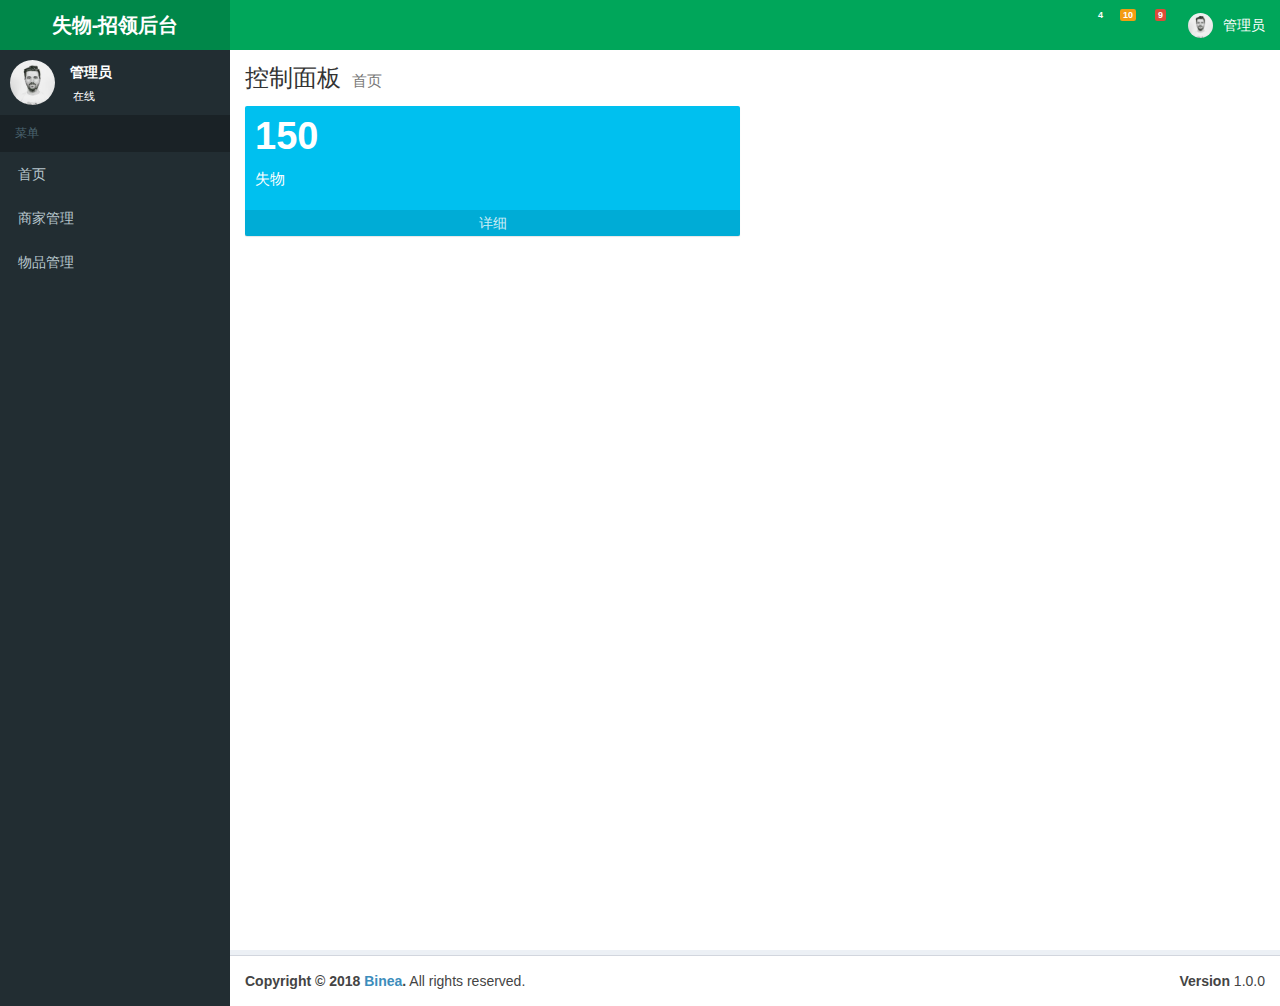
==== lost-manager/lost-manager-web/src/main/webapp/admin/index.html @ 1aa6edda "20181218后台管理工程" ====
<!DOCTYPE html>
<html>

<head>
    <!-- 页面meta -->
    <meta charset="utf-8">
    <meta http-equiv="X-UA-Compatible" content="IE=edge,chrome=1">
    <title>失物招领后台管理系统</title>
    <!-- Tell the browser to be responsive to screen width -->
    <meta content="width=device-width,initial-scale=1,maximum-scale=1,user-scalable=no" name="viewport">
  

    <link rel="stylesheet" href="../plugins/bootstrap/css/bootstrap.min.css">
    <link rel="stylesheet" href="../plugins/adminLTE/css/AdminLTE.css">
    <link rel="stylesheet" href="../plugins/adminLTE/css/skins/_all-skins.min.css">
    <link rel="stylesheet" href="../css/style.css">
    
    <script src="../plugins/jQuery/jquery-2.2.3.min.js"></script>
    <script src="../plugins/jQueryUI/jquery-ui.min.js"></script>
    <script src="../plugins/bootstrap/js/bootstrap.min.js"></script>
  
    <script src="../plugins/adminLTE/js/app.min.js"></script>
    
    <script type="text/javascript">   
		 function SetIFrameHeight(){
		  	  var iframeid=document.getElementById("iframe"); //iframe id
		  	  if (document.getElementById){
		  		iframeid.height =document.documentElement.clientHeight;			   	   
			  }
		 }
    
	</script>    
 
</head>

<body class="hold-transition skin-green sidebar-mini" >

    <div class="wrapper">

        <!-- 页面头部 -->
        <header class="main-header">
            <!-- Logo -->
            <a href="index.html" class="logo">
                <!-- mini logo for sidebar mini 50x50 pixels -->
                <span class="logo-mini"><b>失物招领</b></span>
                <!-- logo for regular state and mobile devices -->
                <span class="logo-lg"><b>失物-招领后台</b></span>
            </a>
            <!-- Header Navbar: style can be found in header.less -->
            <nav class="navbar navbar-static-top">
                <!-- Sidebar toggle button-->
                <a href="#" class="sidebar-toggle" data-toggle="offcanvas" role="button">
                    <span class="sr-only">Toggle navigation</span>
                </a>

                <div class="navbar-custom-menu">
                    <ul class="nav navbar-nav">
                        <!-- Messages: style can be found in dropdown.less-->
                        <li class="dropdown messages-menu">
                            <a href="#" class="dropdown-toggle" data-toggle="dropdown">
                                <i class="fa fa-envelope-o"></i>
                                <span class="label label-success">4</span>
                            </a>
                            <ul class="dropdown-menu">
                                <li class="header">你有4个邮件</li>
                                <li>
                                    <!-- inner menu: contains the actual data -->
                                    <ul class="menu">
                                        <li>
                                            <!-- start message -->
                                            <a href="#">
                                                <div class="pull-left">
                                                    <img src="../img/user2-160x160.jpg" class="img-circle" alt="User Image">
                                                </div>
                                                <h4>
                                                    系统消息
                                                    <small><i class="fa fa-clock-o"></i> 5 分钟前</small>
                                                </h4>
                                                <p>欢迎登录系统?</p>
                                            </a>
                                        </li>
                                        <!-- end message -->
                                        <li>
                                            <a href="#">
                                                <div class="pull-left">
                                                    <img src="../img/user3-128x128.jpg" class="img-circle" alt="User Image">
                                                </div>
                                                <h4>
                                                    团队消息
                                                    <small><i class="fa fa-clock-o"></i> 2 小时前</small>
                                                </h4>
                                                <p>你有新的任务了</p>
                                            </a>
                                        </li>
                                        <li>
                                            <a href="#">
                                                <div class="pull-left">
                                                    <img src="../img/user4-128x128.jpg" class="img-circle" alt="User Image">
                                                </div>
                                                <h4>
                                                    Developers
                                                    <small><i class="fa fa-clock-o"></i> Today</small>
                                                </h4>
                                                <p>Why not buy a new awesome theme?</p>
                                            </a>
                                        </li>
                                        <li>
                                            <a href="#">
                                                <div class="pull-left">
                                                    <img src="../img/user3-128x128.jpg" class="img-circle" alt="User Image">
                                                </div>
                                                <h4>
                                                    Sales Department
                                                    <small><i class="fa fa-clock-o"></i> Yesterday</small>
                                                </h4>
                                                <p>Why not buy a new awesome theme?</p>
                                            </a>
                                        </li>
                                        <li>
                                            <a href="#">
                                                <div class="pull-left">
                                                    <img src="../img/user4-128x128.jpg" class="img-circle" alt="User Image">
                                                </div>
                                                <h4>
                                                    Reviewers
                                                    <small><i class="fa fa-clock-o"></i> 2 days</small>
                                                </h4>
                                                <p>Why not buy a new awesome theme?</p>
                                            </a>
                                        </li>
                                    </ul>
                                </li>
                                <li class="footer"><a href="#">See All Messages</a></li>
                            </ul>
                        </li>
                        <!-- Notifications: style can be found in dropdown.less -->
                        <li class="dropdown notifications-menu">
                            <a href="#" class="dropdown-toggle" data-toggle="dropdown">
                                <i class="fa fa-bell-o"></i>
                                <span class="label label-warning">10</span>
                            </a>
                            <ul class="dropdown-menu">
                                <li class="header">你有10个新消息</li>
                                <li>
                                    <!-- inner menu: contains the actual data -->
                                    <ul class="menu">
                                        <li>
                                            <a href="#">
                                                <i class="fa fa-users text-aqua"></i> 5 new members joined today
                                            </a>
                                        </li>
                                        <li>
                                            <a href="#">
                                                <i class="fa fa-warning text-yellow"></i> Very long description here that may not fit into the page and may cause design problems
                                            </a>
                                        </li>
                                        <li>
                                            <a href="#">
                                                <i class="fa fa-users text-red"></i> 5 new members joined
                                            </a>
                                        </li>
                                        <li>
                                            <a href="#">
                                                <i class="fa fa-shopping-cart text-green"></i> 25 sales made
                                            </a>
                                        </li>
                                        <li>
                                            <a href="#">
                                                <i class="fa fa-user text-red"></i> You changed your username
                                            </a>
                                        </li>
                                    </ul>
                                </li>
                                <li class="footer"><a href="#">View all</a></li>
                            </ul>
                        </li>
                        <!-- Tasks: style can be found in dropdown.less -->
                        <li class="dropdown tasks-menu">
                            <a href="#" class="dropdown-toggle" data-toggle="dropdown">
                                <i class="fa fa-flag-o"></i>
                                <span class="label label-danger">9</span>
                            </a>
                            <ul class="dropdown-menu">
                                <li class="header">你有9个新任务</li>
                                <li>
                                    <!-- inner menu: contains the actual data -->
                                    <ul class="menu">
                                        <li>
                                            <!-- Task item -->
                                            <a href="#">
                                                <h3>
                                                    Design some buttons
                                                    <small class="pull-right">20%</small>
                                                </h3>
                                                <div class="progress xs">
                                                    <div class="progress-bar progress-bar-aqua" style="width: 20%" role="progressbar" aria-valuenow="20" aria-valuemin="0" aria-valuemax="100">
                                                        <span class="sr-only">20% Complete</span>
                                                    </div>
                                                </div>
                                            </a>
                                        </li>
                                        <!-- end task item -->
                                        <li>
                                            <!-- Task item -->
                                            <a href="#">
                                                <h3>
                                                    Create a nice theme
                                                    <small class="pull-right">40%</small>
                                                </h3>
                                                <div class="progress xs">
                                                    <div class="progress-bar progress-bar-green" style="width: 40%" role="progressbar" aria-valuenow="20" aria-valuemin="0" aria-valuemax="100">
                                                        <span class="sr-only">40% Complete</span>
                                                    </div>
                                                </div>
                                            </a>
                                        </li>
                                        <!-- end task item -->
                                        <li>
                                            <!-- Task item -->
                                            <a href="#">
                                                <h3>
                                                    Some task I need to do
                                                    <small class="pull-right">60%</small>
                                                </h3>
                                                <div class="progress xs">
                                                    <div class="progress-bar progress-bar-red" style="width: 60%" role="progressbar" aria-valuenow="20" aria-valuemin="0" aria-valuemax="100">
                                                        <span class="sr-only">60% Complete</span>
                                                    </div>
                                                </div>
                                            </a>
                                        </li>
                                        <!-- end task item -->
                                        <li>
                                            <!-- Task item -->
                                            <a href="#">
                                                <h3>
                                                    Make beautiful transitions
                                                    <small class="pull-right">80%</small>
                                                </h3>
                                                <div class="progress xs">
                                                    <div class="progress-bar progress-bar-yellow" style="width: 80%" role="progressbar" aria-valuenow="20" aria-valuemin="0" aria-valuemax="100">
                                                        <span class="sr-only">80% Complete</span>
                                                    </div>
                                                </div>
                                            </a>
                                        </li>
                                        <!-- end task item -->
                                    </ul>
                                </li>
                                <li class="footer">
                                    <a href="#">View all tasks</a>
                                </li>
                            </ul>
                        </li>
                        <!-- User Account: style can be found in dropdown.less -->
                        <li class="dropdown user user-menu">
                            <a href="#" class="dropdown-toggle" data-toggle="dropdown">
                                <img src="../img/user1-128x128.jpg" class="user-image" alt="User Image">
                                <span class="hidden-xs">管理员</span>
                            </a>
                            <ul class="dropdown-menu">
                                <!-- User image -->
                                <li class="user-header">
                                    <img src="../img/user2-160x160.jpg" class="img-circle" alt="User Image">

                                    <p>
                                      管理员
                                        <small>最后登录 11:20AM</small>
                                    </p>
                                </li>
                                
                                <!-- Menu Footer-->
                                <li class="user-footer">
                                    <div class="pull-left">
                                        <a href="#" class="btn btn-default btn-flat">修改密码</a>
                                    </div>
                                    <div class="pull-right">
                                        <a href="login.html" class="btn btn-default btn-flat">注销</a>
                                    </div>
                                </li>
                            </ul>
                        </li>

                    </ul>
                </div>
            </nav>
        </header>
        <!-- 页面头部 /-->

        <!-- 导航侧栏 -->
        <aside class="main-sidebar">
            <!-- sidebar: style can be found in sidebar.less -->
            <section class="sidebar">
                <!-- Sidebar user panel -->
                <div class="user-panel">
                    <div class="pull-left image">
                        <img src="../img/user1-128x128.jpg" class="img-circle" alt="User Image">
                    </div>
                    <div class="pull-left info">
                        <p>管理员</p>
                        <a href="#"><i class="fa fa-circle text-success"></i> 在线</a>
                    </div>
                </div>
              
                <!-- /.search form -->


                <!-- sidebar menu: : style can be found in sidebar.less -->
                <ul class="sidebar-menu"  >
                    <li class="header">菜单</li>
                    <li id="admin-index"><a href="index.html"><i class="fa fa-dashboard"></i> <span>首页</span></a></li>

				    <!-- 菜单 -->
				    <li class="treeview">
				        <a href="#">
				            <i class="fa fa-folder"></i> 
				            <span>商家管理</span>
				            <span class="pull-right-container">
				       			<i class="fa fa-angle-left pull-right"></i>
				   		 	</span>
				        </a>
				        <ul class="treeview-menu">
				
				            <li id="admin-login">
				                <a href="seller_1.html" target="iframe">
				                    <i class="fa fa-circle-o"></i>商家审核
				                </a>
				            </li>
							<li id="admin-login">
				                <a href="seller.html" target="iframe">
				                    <i class="fa fa-circle-o"></i>商家管理
				                </a>
				            </li>
				        </ul>                        
				    </li>
				    
				    <li class="treeview">
				        <a href="#">
				            <i class="fa fa-folder"></i> 
				            <span>物品管理</span>
				            <span class="pull-right-container">
				       			<i class="fa fa-angle-left pull-right"></i>
				   		 	</span>
				        </a>
				        <ul class="treeview-menu">
				
							<li id="admin-category">
				                <a href="category.html" target="iframe">
				                    <i class="fa fa-circle-o"></i>分类管理
				                </a>
				            </li>
				            <li id="admin-lost">
				                <a href="lost.html" target="iframe">
				                    <i class="fa fa-circle-o"></i>失物管理
				                </a>
				            </li>
							<li id="admin-fount">
				                <a href="found.html" target="iframe">
				                    <i class="fa fa-circle-o"></i>招领管理
				                </a>
				            </li>
				        </ul>                        
				    </li>
				    <!-- 菜单 /-->

                </ul>
            </section>
            <!-- /.sidebar -->
        </aside>
        <!-- 导航侧栏 /-->

        <!-- 内容区域 -->
        <div class="content-wrapper">
			<iframe width="100%" id="iframe" name="iframe"	onload="SetIFrameHeight()" 
					frameborder="0" src="home.html"></iframe>
 
        </div>
        <!-- 内容区域 /-->

        <!-- 底部导航 -->
        <footer class="main-footer">
            <div class="pull-right hidden-xs">
                <b>Version</b> 1.0.0
            </div>
            <strong>Copyright &copy; 2018 <a href="#">Binea</a>.</strong> All rights reserved.
        </footer>
        <!-- 底部导航 /-->

    </div>

</body>

</html>
---- lost-manager/lost-manager-web/src/main/webapp/plugins/adminLTE/css/skins/_all-skins.min.css ----
.skin-blue .main-header .navbar{background-color:#3c8dbc}.skin-blue .main-header .navbar .nav>li>a{color:#fff}.skin-blue .main-header .navbar .nav>li>a:hover,.skin-blue .main-header .navbar .nav>li>a:active,.skin-blue .main-header .navbar .nav>li>a:focus,.skin-blue .main-header .navbar .nav .open>a,.skin-blue .main-header .navbar .nav .open>a:hover,.skin-blue .main-header .navbar .nav .open>a:focus,.skin-blue .main-header .navbar .nav>.active>a{background:rgba(0,0,0,0.1);color:#f6f6f6}.skin-blue .main-header .navbar .sidebar-toggle{color:#fff}.skin-blue .main-header .navbar .sidebar-toggle:hover{color:#f6f6f6;background:rgba(0,0,0,0.1)}.skin-blue .main-header .navbar .sidebar-toggle{color:#fff}.skin-blue .main-header .navbar .sidebar-toggle:hover{background-color:#367fa9}@media (max-width:767px){.skin-blue .main-header .navbar .dropdown-menu li.divider{background-color:rgba(255,255,255,0.1)}.skin-blue .main-header .navbar .dropdown-menu li a{color:#fff}.skin-blue .main-header .navbar .dropdown-menu li a:hover{background:#367fa9}}.skin-blue .main-header .logo{background-color:#367fa9;color:#fff;border-bottom:0 solid transparent}.skin-blue .main-header .logo:hover{background-color:#357ca5}.skin-blue .main-header li.user-header{background-color:#3c8dbc}.skin-blue .content-header{background:transparent}.skin-blue .wrapper,.skin-blue .main-sidebar,.skin-blue .left-side{background-color:#222d32}.skin-blue .user-panel>.info,.skin-blue .user-panel>.info>a{color:#fff}.skin-blue .sidebar-menu>li.header{color:#4b646f;background:#1a2226}.skin-blue .sidebar-menu>li>a{border-left:3px solid transparent}.skin-blue .sidebar-menu>li:hover>a,.skin-blue .sidebar-menu>li.active>a{color:#fff;background:#1e282c;border-left-color:#3c8dbc}.skin-blue .sidebar-menu>li>.treeview-menu{margin:0 1px;background:#2c3b41}.skin-blue .sidebar a{color:#b8c7ce}.skin-blue .sidebar a:hover{text-decoration:none}.skin-blue .treeview-menu>li>a{color:#8aa4af}.skin-blue .treeview-menu>li.active>a,.skin-blue .treeview-menu>li>a:hover{color:#fff}.skin-blue .sidebar-form{border-radius:3px;border:1px solid #374850;margin:10px 10px}.skin-blue .sidebar-form input[type="text"],.skin-blue .sidebar-form .btn{box-shadow:none;background-color:#374850;border:1px solid transparent;height:35px}.skin-blue .sidebar-form input[type="text"]{color:#666;border-top-left-radius:2px;border-top-right-radius:0;border-bottom-right-radius:0;border-bottom-left-radius:2px}.skin-blue .sidebar-form input[type="text"]:focus,.skin-blue .sidebar-form input[type="text"]:focus+.input-group-btn .btn{background-color:#fff;color:#666}.skin-blue .sidebar-form input[type="text"]:focus+.input-group-btn .btn{border-left-color:#fff}.skin-blue .sidebar-form .btn{color:#999;border-top-left-radius:0;border-top-right-radius:2px;border-bottom-right-radius:2px;border-bottom-left-radius:0}.skin-blue.layout-top-nav .main-header>.logo{background-color:#3c8dbc;color:#fff;border-bottom:0 solid transparent}.skin-blue.layout-top-nav .main-header>.logo:hover{background-color:#3b8ab8}.skin-blue-light .main-header .navbar{background-color:#3c8dbc}.skin-blue-light .main-header .navbar .nav>li>a{color:#fff}.skin-blue-light .main-header .navbar .nav>li>a:hover,.skin-blue-light .main-header .navbar .nav>li>a:active,.skin-blue-light .main-header .navbar .nav>li>a:focus,.skin-blue-light .main-header .navbar .nav .open>a,.skin-blue-light .main-header .navbar .nav .open>a:hover,.skin-blue-light .main-header .navbar .nav .open>a:focus,.skin-blue-light .main-header .navbar .nav>.active>a{background:rgba(0,0,0,0.1);color:#f6f6f6}.skin-blue-light .main-header .navbar .sidebar-toggle{color:#fff}.skin-blue-light .main-header .navbar .sidebar-toggle:hover{color:#f6f6f6;background:rgba(0,0,0,0.1)}.skin-blue-light .main-header .navbar .sidebar-toggle{color:#fff}.skin-blue-light .main-header .navbar .sidebar-toggle:hover{background-color:#367fa9}@media (max-width:767px){.skin-blue-light .main-header .navbar .dropdown-menu li.divider{background-color:rgba(255,255,255,0.1)}.skin-blue-light .main-header .navbar .dropdown-menu li a{color:#fff}.skin-blue-light .main-header .navbar .dropdown-menu li a:hover{background:#367fa9}}.skin-blue-light .main-header .logo{background-color:#3c8dbc;color:#fff;border-bottom:0 solid transparent}.skin-blue-light .main-header .logo:hover{background-color:#3b8ab8}.skin-blue-light .main-header li.user-header{background-color:#3c8dbc}.skin-blue-light .content-header{background:transparent}.skin-blue-light .wrapper,.skin-blue-light .main-sidebar,.skin-blue-light .left-side{background-color:#f9fafc}.skin-blue-light .content-wrapper,.skin-blue-light .main-footer{border-left:1px solid #d2d6de}.skin-blue-light .user-panel>.info,.skin-blue-light .user-panel>.info>a{color:#444}.skin-blue-light .sidebar-menu>li{-webkit-transition:border-left-color .3s ease;-o-transition:border-left-color .3s ease;transition:border-left-color .3s ease}.skin-blue-light .sidebar-menu>li.header{color:#848484;background:#f9fafc}.skin-blue-light .sidebar-menu>li>a{border-left:3px solid transparent;font-weight:600}.skin-blue-light .sidebar-menu>li:hover>a,.skin-blue-light .sidebar-menu>li.active>a{color:#000;background:#f4f4f5}.skin-blue-light .sidebar-menu>li.active{border-left-color:#3c8dbc}.skin-blue-light .sidebar-menu>li.active>a{font-weight:600}.skin-blue-light .sidebar-menu>li>.treeview-menu{background:#f4f4f5}.skin-blue-light .sidebar a{color:#444}.skin-blue-light .sidebar a:hover{text-decoration:none}.skin-blue-light .treeview-menu>li>a{color:#777}.skin-blue-light .treeview-menu>li.active>a,.skin-blue-light .treeview-menu>li>a:hover{color:#000}.skin-blue-light .treeview-menu>li.active>a{font-weight:600}.skin-blue-light .sidebar-form{border-radius:3px;border:1px solid #d2d6de;margin:10px 10px}.skin-blue-light .sidebar-form input[type="text"],.skin-blue-light .sidebar-form .btn{box-shadow:none;background-color:#fff;border:1px solid transparent;height:35px}.skin-blue-light .sidebar-form input[type="text"]{color:#666;border-top-left-radius:2px;border-top-right-radius:0;border-bottom-right-radius:0;border-bottom-left-radius:2px}.skin-blue-light .sidebar-form input[type="text"]:focus,.skin-blue-light .sidebar-form input[type="text"]:focus+.input-group-btn .btn{background-color:#fff;color:#666}.skin-blue-light .sidebar-form input[type="text"]:focus+.input-group-btn .btn{border-left-color:#fff}.skin-blue-light .sidebar-form .btn{color:#999;border-top-left-radius:0;border-top-right-radius:2px;border-bottom-right-radius:2px;border-bottom-left-radius:0}@media (min-width:768px){.skin-blue-light.sidebar-mini.sidebar-collapse .sidebar-menu>li>.treeview-menu{border-left:1px solid #d2d6de}}.skin-blue-light .main-footer{border-top-color:#d2d6de}.skin-blue.layout-top-nav .main-header>.logo{background-color:#3c8dbc;color:#fff;border-bottom:0 solid transparent}.skin-blue.layout-top-nav .main-header>.logo:hover{background-color:#3b8ab8}.skin-black .main-header{-webkit-box-shadow:0 1px 1px rgba(0,0,0,0.05);box-shadow:0 1px 1px rgba(0,0,0,0.05)}.skin-black .main-header .navbar-toggle{color:#333}.skin-black .main-header .navbar-brand{color:#333;border-right:1px solid #eee}.skin-black .main-header .navbar{background-color:#fff}.skin-black .main-header .navbar .nav>li>a{color:#333}.skin-black .main-header .navbar .nav>li>a:hover,.skin-black .main-header .navbar .nav>li>a:active,.skin-black .main-header .navbar .nav>li>a:focus,.skin-black .main-header .navbar .nav .open>a,.skin-black .main-header .navbar .nav .open>a:hover,.skin-black .main-header .navbar .nav .open>a:focus,.skin-black .main-header .navbar .nav>.active>a{background:#fff;color:#999}.skin-black .main-header .navbar .sidebar-toggle{color:#333}.skin-black .main-header .navbar .sidebar-toggle:hover{color:#999;background:#fff}.skin-black .main-header .navbar>.sidebar-toggle{color:#333;border-right:1px solid #eee}.skin-black .main-header .navbar .navbar-nav>li>a{border-right:1px solid #eee}.skin-black .main-header .navbar .navbar-custom-menu .navbar-nav>li>a,.skin-black .main-header .navbar .navbar-right>li>a{border-left:1px solid #eee;border-right-width:0}.skin-black .main-header>.logo{background-color:#fff;color:#333;border-bottom:0 solid transparent;border-right:1px solid #eee}.skin-black .main-header>.logo:hover{background-color:#fcfcfc}@media (max-width:767px){.skin-black .main-header>.logo{background-color:#222;color:#fff;border-bottom:0 solid transparent;border-right:none}.skin-black .main-header>.logo:hover{background-color:#1f1f1f}}.skin-black .main-header li.user-header{background-color:#222}.skin-black .content-header{background:transparent;box-shadow:none}.skin-black .wrapper,.skin-black .main-sidebar,.skin-black .left-side{background-color:#222d32}.skin-black .user-panel>.info,.skin-black .user-panel>.info>a{color:#fff}.skin-black .sidebar-menu>li.header{color:#4b646f;background:#1a2226}.skin-black .sidebar-menu>li>a{border-left:3px solid transparent}.skin-black .sidebar-menu>li:hover>a,.skin-black .sidebar-menu>li.active>a{color:#fff;background:#1e282c;border-left-color:#fff}.skin-black .sidebar-menu>li>.treeview-menu{margin:0 1px;background:#2c3b41}.skin-black .sidebar a{color:#b8c7ce}.skin-black .sidebar a:hover{text-decoration:none}.skin-black .treeview-menu>li>a{color:#8aa4af}.skin-black .treeview-menu>li.active>a,.skin-black .treeview-menu>li>a:hover{color:#fff}.skin-black .sidebar-form{border-radius:3px;border:1px solid #374850;margin:10px 10px}.skin-black .sidebar-form input[type="text"],.skin-black .sidebar-form .btn{box-shadow:none;background-color:#374850;border:1px solid transparent;height:35px}.skin-black .sidebar-form input[type="text"]{color:#666;border-top-left-radius:2px;border-top-right-radius:0;border-bottom-right-radius:0;border-bottom-left-radius:2px}.skin-black .sidebar-form input[type="text"]:focus,.skin-black .sidebar-form input[type="text"]:focus+.input-group-btn .btn{background-color:#fff;color:#666}.skin-black .sidebar-form input[type="text"]:focus+.input-group-btn .btn{border-left-color:#fff}.skin-black .sidebar-form .btn{color:#999;border-top-left-radius:0;border-top-right-radius:2px;border-bottom-right-radius:2px;border-bottom-left-radius:0}.skin-black .pace .pace-progress{background:#222}.skin-black .pace .pace-activity{border-top-color:#222;border-left-color:#222}.skin-black-light .main-header{-webkit-box-shadow:0 1px 1px rgba(0,0,0,0.05);box-shadow:0 1px 1px rgba(0,0,0,0.05)}.skin-black-light .main-header .navbar-toggle{color:#333}.skin-black-light .main-header .navbar-brand{color:#333;border-right:1px solid #eee}.skin-black-light .main-header .navbar{background-color:#fff}.skin-black-light .main-header .navbar .nav>li>a{color:#333}.skin-black-light .main-header .navbar .nav>li>a:hover,.skin-black-light .main-header .navbar .nav>li>a:active,.skin-black-light .main-header .navbar .nav>li>a:focus,.skin-black-light .main-header .navbar .nav .open>a,.skin-black-light .main-header .navbar .nav .open>a:hover,.skin-black-light .main-header .navbar .nav .open>a:focus,.skin-black-light .main-header .navbar .nav>.active>a{background:#fff;color:#999}.skin-black-light .main-header .navbar .sidebar-toggle{color:#333}.skin-black-light .main-header .navbar .sidebar-toggle:hover{color:#999;background:#fff}.skin-black-light .main-header .navbar>.sidebar-toggle{color:#333;border-right:1px solid #eee}.skin-black-light .main-header .navbar .navbar-nav>li>a{border-right:1px solid #eee}.skin-black-light .main-header .navbar .navbar-custom-menu .navbar-nav>li>a,.skin-black-light .main-header .navbar .navbar-right>li>a{border-left:1px solid #eee;border-right-width:0}.skin-black-light .main-header>.logo{background-color:#fff;color:#333;border-bottom:0 solid transparent;border-right:1px solid #eee}.skin-black-light .main-header>.logo:hover{background-color:#fcfcfc}@media (max-width:767px){.skin-black-light .main-header>.logo{background-color:#222;color:#fff;border-bottom:0 solid transparent;border-right:none}.skin-black-light .main-header>.logo:hover{background-color:#1f1f1f}}.skin-black-light .main-header li.user-header{background-color:#222}.skin-black-light .content-header{background:transparent;box-shadow:none}.skin-black-light .wrapper,.skin-black-light .main-sidebar,.skin-black-light .left-side{background-color:#f9fafc}.skin-black-light .content-wrapper,.skin-black-light .main-footer{border-left:1px solid #d2d6de}.skin-black-light .user-panel>.info,.skin-black-light .user-panel>.info>a{color:#444}.skin-black-light .sidebar-menu>li{-webkit-transition:border-left-color .3s ease;-o-transition:border-left-color .3s ease;transition:border-left-color .3s ease}.skin-black-light .sidebar-menu>li.header{color:#848484;background:#f9fafc}.skin-black-light .sidebar-menu>li>a{border-left:3px solid transparent;font-weight:600}.skin-black-light .sidebar-menu>li:hover>a,.skin-black-light .sidebar-menu>li.active>a{color:#000;background:#f4f4f5}.skin-black-light .sidebar-menu>li.active{border-left-color:#fff}.skin-black-light .sidebar-menu>li.active>a{font-weight:600}.skin-black-light .sidebar-menu>li>.treeview-menu{background:#f4f4f5}.skin-black-light .sidebar a{color:#444}.skin-black-light .sidebar a:hover{text-decoration:none}.skin-black-light .treeview-menu>li>a{color:#777}.skin-black-light .treeview-menu>li.active>a,.skin-black-light .treeview-menu>li>a:hover{color:#000}.skin-black-light .treeview-menu>li.active>a{font-weight:600}.skin-black-light .sidebar-form{border-radius:3px;border:1px solid #d2d6de;margin:10px 10px}.skin-black-light .sidebar-form input[type="text"],.skin-black-light .sidebar-form .btn{box-shadow:none;background-color:#fff;border:1px solid transparent;height:35px}.skin-black-light .sidebar-form input[type="text"]{color:#666;border-top-left-radius:2px;border-top-right-radius:0;border-bottom-right-radius:0;border-bottom-left-radius:2px}.skin-black-light .sidebar-form input[type="text"]:focus,.skin-black-light .sidebar-form input[type="text"]:focus+.input-group-btn .btn{background-color:#fff;color:#666}.skin-black-light .sidebar-form input[type="text"]:focus+.input-group-btn .btn{border-left-color:#fff}.skin-black-light .sidebar-form .btn{color:#999;border-top-left-radius:0;border-top-right-radius:2px;border-bottom-right-radius:2px;border-bottom-left-radius:0}@media (min-width:768px){.skin-black-light.sidebar-mini.sidebar-collapse .sidebar-menu>li>.treeview-menu{border-left:1px solid #d2d6de}}.skin-green .main-header .navbar{background-color:#00a65a}.skin-green .main-header .navbar .nav>li>a{color:#fff}.skin-green .main-header .navbar .nav>li>a:hover,.skin-green .main-header .navbar .nav>li>a:active,.skin-green .main-header .navbar .nav>li>a:focus,.skin-green .main-header .navbar .nav .open>a,.skin-green .main-header .navbar .nav .open>a:hover,.skin-green .main-header .navbar .nav .open>a:focus,.skin-green .main-header .navbar .nav>.active>a{background:rgba(0,0,0,0.1);color:#f6f6f6}.skin-green .main-header .navbar .sidebar-toggle{color:#fff}.skin-green .main-header .navbar .sidebar-toggle:hover{color:#f6f6f6;background:rgba(0,0,0,0.1)}.skin-green .main-header .navbar .sidebar-toggle{color:#fff}.skin-green .main-header .navbar .sidebar-toggle:hover{background-color:#008d4c}@media (max-width:767px){.skin-green .main-header .navbar .dropdown-menu li.divider{background-color:rgba(255,255,255,0.1)}.skin-green .main-header .navbar .dropdown-menu li a{color:#fff}.skin-green .main-header .navbar .dropdown-menu li a:hover{background:#008d4c}}.skin-green .main-header .logo{background-color:#008d4c;color:#fff;border-bottom:0 solid transparent}.skin-green .main-header .logo:hover{background-color:#008749}.skin-green .main-header li.user-header{background-color:#00a65a}.skin-green .content-header{background:transparent}.skin-green .wrapper,.skin-green .main-sidebar,.skin-green .left-side{background-color:#222d32}.skin-green .user-panel>.info,.skin-green .user-panel>.info>a{color:#fff}.skin-green .sidebar-menu>li.header{color:#4b646f;background:#1a2226}.skin-green .sidebar-menu>li>a{border-left:3px solid transparent}.skin-green .sidebar-menu>li:hover>a,.skin-green .sidebar-menu>li.active>a{color:#fff;background:#1e282c;border-left-color:#00a65a}.skin-green .sidebar-menu>li>.treeview-menu{margin:0 1px;background:#2c3b41}.skin-green .sidebar a{color:#b8c7ce}.skin-green .sidebar a:hover{text-decoration:none}.skin-green .treeview-menu>li>a{color:#8aa4af}.skin-green .treeview-menu>li.active>a,.skin-green .treeview-menu>li>a:hover{color:#fff}.skin-green .sidebar-form{border-radius:3px;border:1px solid #374850;margin:10px 10px}.skin-green .sidebar-form input[type="text"],.skin-green .sidebar-form .btn{box-shadow:none;background-color:#374850;border:1px solid transparent;height:35px}.skin-green .sidebar-form input[type="text"]{color:#666;border-top-left-radius:2px;border-top-right-radius:0;border-bottom-right-radius:0;border-bottom-left-radius:2px}.skin-green .sidebar-form input[type="text"]:focus,.skin-green .sidebar-form input[type="text"]:focus+.input-group-btn .btn{background-color:#fff;color:#666}.skin-green .sidebar-form input[type="text"]:focus+.input-group-btn .btn{border-left-color:#fff}.skin-green .sidebar-form .btn{color:#999;border-top-left-radius:0;border-top-right-radius:2px;border-bottom-right-radius:2px;border-bottom-left-radius:0}.skin-green-light .main-header .navbar{background-color:#00a65a}.skin-green-light .main-header .navbar .nav>li>a{color:#fff}.skin-green-light .main-header .navbar .nav>li>a:hover,.skin-green-light .main-header .navbar .nav>li>a:active,.skin-green-light .main-header .navbar .nav>li>a:focus,.skin-green-light .main-header .navbar .nav .open>a,.skin-green-light .main-header .navbar .nav .open>a:hover,.skin-green-light .main-header .navbar .nav .open>a:focus,.skin-green-light .main-header .navbar .nav>.active>a{background:rgba(0,0,0,0.1);color:#f6f6f6}.skin-green-light .main-header .navbar .sidebar-toggle{color:#fff}.skin-green-light .main-header .navbar .sidebar-toggle:hover{color:#f6f6f6;background:rgba(0,0,0,0.1)}.skin-green-light .main-header .navbar .sidebar-toggle{color:#fff}.skin-green-light .main-header .navbar .sidebar-toggle:hover{background-color:#008d4c}@media (max-width:767px){.skin-green-light .main-header .navbar .dropdown-menu li.divider{background-color:rgba(255,255,255,0.1)}.skin-green-light .main-header .navbar .dropdown-menu li a{color:#fff}.skin-green-light .main-header .navbar .dropdown-menu li a:hover{background:#008d4c}}.skin-green-light .main-header .logo{background-color:#00a65a;color:#fff;border-bottom:0 solid transparent}.skin-green-light .main-header .logo:hover{background-color:#00a157}.skin-green-light .main-header li.user-header{background-color:#00a65a}.skin-green-light .content-header{background:transparent}.skin-green-light .wrapper,.skin-green-light .main-sidebar,.skin-green-light .left-side{background-color:#f9fafc}.skin-green-light .content-wrapper,.skin-green-light .main-footer{border-left:1px solid #d2d6de}.skin-green-light .user-panel>.info,.skin-green-light .user-panel>.info>a{color:#444}.skin-green-light .sidebar-menu>li{-webkit-transition:border-left-color .3s ease;-o-transition:border-left-color .3s ease;transition:border-left-color .3s ease}.skin-green-light .sidebar-menu>li.header{color:#848484;background:#f9fafc}.skin-green-light .sidebar-menu>li>a{border-left:3px solid transparent;font-weight:600}.skin-green-light .sidebar-menu>li:hover>a,.skin-green-light .sidebar-menu>li.active>a{color:#000;background:#f4f4f5}.skin-green-light .sidebar-menu>li.active{border-left-color:#00a65a}.skin-green-light .sidebar-menu>li.active>a{font-weight:600}.skin-green-light .sidebar-menu>li>.treeview-menu{background:#f4f4f5}.skin-green-light .sidebar a{color:#444}.skin-green-light .sidebar a:hover{text-decoration:none}.skin-green-light .treeview-menu>li>a{color:#777}.skin-green-light .treeview-menu>li.active>a,.skin-green-light .treeview-menu>li>a:hover{color:#000}.skin-green-light .treeview-menu>li.active>a{font-weight:600}.skin-green-light .sidebar-form{border-radius:3px;border:1px solid #d2d6de;margin:10px 10px}.skin-green-light .sidebar-form input[type="text"],.skin-green-light .sidebar-form .btn{box-shadow:none;background-color:#fff;border:1px solid transparent;height:35px}.skin-green-light .sidebar-form input[type="text"]{color:#666;border-top-left-radius:2px;border-top-right-radius:0;border-bottom-right-radius:0;border-bottom-left-radius:2px}.skin-green-light .sidebar-form input[type="text"]:focus,.skin-green-light .sidebar-form input[type="text"]:focus+.input-group-btn .btn{background-color:#fff;color:#666}.skin-green-light .sidebar-form input[type="text"]:focus+.input-group-btn .btn{border-left-color:#fff}.skin-green-light .sidebar-form .btn{color:#999;border-top-left-radius:0;border-top-right-radius:2px;border-bottom-right-radius:2px;border-bottom-left-radius:0}@media (min-width:768px){.skin-green-light.sidebar-mini.sidebar-collapse .sidebar-menu>li>.treeview-menu{border-left:1px solid #d2d6de}}.skin-red .main-header .navbar{background-color:#dd4b39}.skin-red .main-header .navbar .nav>li>a{color:#fff}.skin-red .main-header .navbar .nav>li>a:hover,.skin-red .main-header .navbar .nav>li>a:active,.skin-red .main-header .navbar .nav>li>a:focus,.skin-red .main-header .navbar .nav .open>a,.skin-red .main-header .navbar .nav .open>a:hover,.skin-red .main-header .navbar .nav .open>a:focus,.skin-red .main-header .navbar .nav>.active>a{background:rgba(0,0,0,0.1);color:#f6f6f6}.skin-red .main-header .navbar .sidebar-toggle{color:#fff}.skin-red .main-header .navbar .sidebar-toggle:hover{color:#f6f6f6;background:rgba(0,0,0,0.1)}.skin-red .main-header .navbar .sidebar-toggle{color:#fff}.skin-red .main-header .navbar .sidebar-toggle:hover{background-color:#d73925}@media (max-width:767px){.skin-red .main-header .navbar .dropdown-menu li.divider{background-color:rgba(255,255,255,0.1)}.skin-red .main-header .navbar .dropdown-menu li a{color:#fff}.skin-red .main-header .navbar .dropdown-menu li a:hover{background:#d73925}}.skin-red .main-header .logo{background-color:#d73925;color:#fff;border-bottom:0 solid transparent}.skin-red .main-header .logo:hover{background-color:#d33724}.skin-red .main-header li.user-header{background-color:#dd4b39}.skin-red .content-header{background:transparent}.skin-red .wrapper,.skin-red .main-sidebar,.skin-red .left-side{background-color:#222d32}.skin-red .user-panel>.info,.skin-red .user-panel>.info>a{color:#fff}.skin-red .sidebar-menu>li.header{color:#4b646f;background:#1a2226}.skin-red .sidebar-menu>li>a{border-left:3px solid transparent}.skin-red .sidebar-menu>li:hover>a,.skin-red .sidebar-menu>li.active>a{color:#fff;background:#1e282c;border-left-color:#dd4b39}.skin-red .sidebar-menu>li>.treeview-menu{margin:0 1px;background:#2c3b41}.skin-red .sidebar a{color:#b8c7ce}.skin-red .sidebar a:hover{text-decoration:none}.skin-red .treeview-menu>li>a{color:#8aa4af}.skin-red .treeview-menu>li.active>a,.skin-red .treeview-menu>li>a:hover{color:#fff}.skin-red .sidebar-form{border-radius:3px;border:1px solid #374850;margin:10px 10px}.skin-red .sidebar-form input[type="text"],.skin-red .sidebar-form .btn{box-shadow:none;background-color:#374850;border:1px solid transparent;height:35px}.skin-red .sidebar-form input[type="text"]{color:#666;border-top-left-radius:2px;border-top-right-radius:0;border-bottom-right-radius:0;border-bottom-left-radius:2px}.skin-red .sidebar-form input[type="text"]:focus,.skin-red .sidebar-form input[type="text"]:focus+.input-group-btn .btn{background-color:#fff;color:#666}.skin-red .sidebar-form input[type="text"]:focus+.input-group-btn .btn{border-left-color:#fff}.skin-red .sidebar-form .btn{color:#999;border-top-left-radius:0;border-top-right-radius:2px;border-bottom-right-radius:2px;border-bottom-left-radius:0}.skin-red-light .main-header .navbar{background-color:#dd4b39}.skin-red-light .main-header .navbar .nav>li>a{color:#fff}.skin-red-light .main-header .navbar .nav>li>a:hover,.skin-red-light .main-header .navbar .nav>li>a:active,.skin-red-light .main-header .navbar .nav>li>a:focus,.skin-red-light .main-header .navbar .nav .open>a,.skin-red-light .main-header .navbar .nav .open>a:hover,.skin-red-light .main-header .navbar .nav .open>a:focus,.skin-red-light .main-header .navbar .nav>.active>a{background:rgba(0,0,0,0.1);color:#f6f6f6}.skin-red-light .main-header .navbar .sidebar-toggle{color:#fff}.skin-red-light .main-header .navbar .sidebar-toggle:hover{color:#f6f6f6;background:rgba(0,0,0,0.1)}.skin-red-light .main-header .navbar .sidebar-toggle{color:#fff}.skin-red-light .main-header .navbar .sidebar-toggle:hover{background-color:#d73925}@media (max-width:767px){.skin-red-light .main-header .navbar .dropdown-menu li.divider{background-color:rgba(255,255,255,0.1)}.skin-red-light .main-header .navbar .dropdown-menu li a{color:#fff}.skin-red-light .main-header .navbar .dropdown-menu li a:hover{background:#d73925}}.skin-red-light .main-header .logo{background-color:#dd4b39;color:#fff;border-bottom:0 solid transparent}.skin-red-light .main-header .logo:hover{background-color:#dc4735}.skin-red-light .main-header li.user-header{background-color:#dd4b39}.skin-red-light .content-header{background:transparent}.skin-red-light .wrapper,.skin-red-light .main-sidebar,.skin-red-light .left-side{background-color:#f9fafc}.skin-red-light .content-wrapper,.skin-red-light .main-footer{border-left:1px solid #d2d6de}.skin-red-light .user-panel>.info,.skin-red-light .user-panel>.info>a{color:#444}.skin-red-light .sidebar-menu>li{-webkit-transition:border-left-color .3s ease;-o-transition:border-left-color .3s ease;transition:border-left-color .3s ease}.skin-red-light .sidebar-menu>li.header{color:#848484;background:#f9fafc}.skin-red-light .sidebar-menu>li>a{border-left:3px solid transparent;font-weight:600}.skin-red-light .sidebar-menu>li:hover>a,.skin-red-light .sidebar-menu>li.active>a{color:#000;background:#f4f4f5}.skin-red-light .sidebar-menu>li.active{border-left-color:#dd4b39}.skin-red-light .sidebar-menu>li.active>a{font-weight:600}.skin-red-light .sidebar-menu>li>.treeview-menu{background:#f4f4f5}.skin-red-light .sidebar a{color:#444}.skin-red-light .sidebar a:hover{text-decoration:none}.skin-red-light .treeview-menu>li>a{color:#777}.skin-red-light .treeview-menu>li.active>a,.skin-red-light .treeview-menu>li>a:hover{color:#000}.skin-red-light .treeview-menu>li.active>a{font-weight:600}.skin-red-light .sidebar-form{border-radius:3px;border:1px solid #d2d6de;margin:10px 10px}.skin-red-light .sidebar-form input[type="text"],.skin-red-light .sidebar-form .btn{box-shadow:none;background-color:#fff;border:1px solid transparent;height:35px}.skin-red-light .sidebar-form input[type="text"]{color:#666;border-top-left-radius:2px;border-top-right-radius:0;border-bottom-right-radius:0;border-bottom-left-radius:2px}.skin-red-light .sidebar-form input[type="text"]:focus,.skin-red-light .sidebar-form input[type="text"]:focus+.input-group-btn .btn{background-color:#fff;color:#666}.skin-red-light .sidebar-form input[type="text"]:focus+.input-group-btn .btn{border-left-color:#fff}.skin-red-light .sidebar-form .btn{color:#999;border-top-left-radius:0;border-top-right-radius:2px;border-bottom-right-radius:2px;border-bottom-left-radius:0}@media (min-width:768px){.skin-red-light.sidebar-mini.sidebar-collapse .sidebar-menu>li>.treeview-menu{border-left:1px solid #d2d6de}}.skin-yellow .main-header .navbar{background-color:#f39c12}.skin-yellow .main-header .navbar .nav>li>a{color:#fff}.skin-yellow .main-header .navbar .nav>li>a:hover,.skin-yellow .main-header .navbar .nav>li>a:active,.skin-yellow .main-header .navbar .nav>li>a:focus,.skin-yellow .main-header .navbar .nav .open>a,.skin-yellow .main-header .navbar .nav .open>a:hover,.skin-yellow .main-header .navbar .nav .open>a:focus,.skin-yellow .main-header .navbar .nav>.active>a{background:rgba(0,0,0,0.1);color:#f6f6f6}.skin-yellow .main-header .navbar .sidebar-toggle{color:#fff}.skin-yellow .main-header .navbar .sidebar-toggle:hover{color:#f6f6f6;background:rgba(0,0,0,0.1)}.skin-yellow .main-header .navbar .sidebar-toggle{color:#fff}.skin-yellow .main-header .navbar .sidebar-toggle:hover{background-color:#e08e0b}@media (max-width:767px){.skin-yellow .main-header .navbar .dropdown-menu li.divider{background-color:rgba(255,255,255,0.1)}.skin-yellow .main-header .navbar .dropdown-menu li a{color:#fff}.skin-yellow .main-header .navbar .dropdown-menu li a:hover{background:#e08e0b}}.skin-yellow .main-header .logo{background-color:#e08e0b;color:#fff;border-bottom:0 solid transparent}.skin-yellow .main-header .logo:hover{background-color:#db8b0b}.skin-yellow .main-header li.user-header{background-color:#f39c12}.skin-yellow .content-header{background:transparent}.skin-yellow .wrapper,.skin-yellow .main-sidebar,.skin-yellow .left-side{background-color:#222d32}.skin-yellow .user-panel>.info,.skin-yellow .user-panel>.info>a{color:#fff}.skin-yellow .sidebar-menu>li.header{color:#4b646f;background:#1a2226}.skin-yellow .sidebar-menu>li>a{border-left:3px solid transparent}.skin-yellow .sidebar-menu>li:hover>a,.skin-yellow .sidebar-menu>li.active>a{color:#fff;background:#1e282c;border-left-color:#f39c12}.skin-yellow .sidebar-menu>li>.treeview-menu{margin:0 1px;background:#2c3b41}.skin-yellow .sidebar a{color:#b8c7ce}.skin-yellow .sidebar a:hover{text-decoration:none}.skin-yellow .treeview-menu>li>a{color:#8aa4af}.skin-yellow .treeview-menu>li.active>a,.skin-yellow .treeview-menu>li>a:hover{color:#fff}.skin-yellow .sidebar-form{border-radius:3px;border:1px solid #374850;margin:10px 10px}.skin-yellow .sidebar-form input[type="text"],.skin-yellow .sidebar-form .btn{box-shadow:none;background-color:#374850;border:1px solid transparent;height:35px}.skin-yellow .sidebar-form input[type="text"]{color:#666;border-top-left-radius:2px;border-top-right-radius:0;border-bottom-right-radius:0;border-bottom-left-radius:2px}.skin-yellow .sidebar-form input[type="text"]:focus,.skin-yellow .sidebar-form input[type="text"]:focus+.input-group-btn .btn{background-color:#fff;color:#666}.skin-yellow .sidebar-form input[type="text"]:focus+.input-group-btn .btn{border-left-color:#fff}.skin-yellow .sidebar-form .btn{color:#999;border-top-left-radius:0;border-top-right-radius:2px;border-bottom-right-radius:2px;border-bottom-left-radius:0}.skin-yellow-light .main-header .navbar{background-color:#f39c12}.skin-yellow-light .main-header .navbar .nav>li>a{color:#fff}.skin-yellow-light .main-header .navbar .nav>li>a:hover,.skin-yellow-light .main-header .navbar .nav>li>a:active,.skin-yellow-light .main-header .navbar .nav>li>a:focus,.skin-yellow-light .main-header .navbar .nav .open>a,.skin-yellow-light .main-header .navbar .nav .open>a:hover,.skin-yellow-light .main-header .navbar .nav .open>a:focus,.skin-yellow-light .main-header .navbar .nav>.active>a{background:rgba(0,0,0,0.1);color:#f6f6f6}.skin-yellow-light .main-header .navbar .sidebar-toggle{color:#fff}.skin-yellow-light .main-header .navbar .sidebar-toggle:hover{color:#f6f6f6;background:rgba(0,0,0,0.1)}.skin-yellow-light .main-header .navbar .sidebar-toggle{color:#fff}.skin-yellow-light .main-header .navbar .sidebar-toggle:hover{background-color:#e08e0b}@media (max-width:767px){.skin-yellow-light .main-header .navbar .dropdown-menu li.divider{background-color:rgba(255,255,255,0.1)}.skin-yellow-light .main-header .navbar .dropdown-menu li a{color:#fff}.skin-yellow-light .main-header .navbar .dropdown-menu li a:hover{background:#e08e0b}}.skin-yellow-light .main-header .logo{background-color:#f39c12;color:#fff;border-bottom:0 solid transparent}.skin-yellow-light .main-header .logo:hover{background-color:#f39a0d}.skin-yellow-light .main-header li.user-header{background-color:#f39c12}.skin-yellow-light .content-header{background:transparent}.skin-yellow-light .wrapper,.skin-yellow-light .main-sidebar,.skin-yellow-light .left-side{background-color:#f9fafc}.skin-yellow-light .content-wrapper,.skin-yellow-light .main-footer{border-left:1px solid #d2d6de}.skin-yellow-light .user-panel>.info,.skin-yellow-light .user-panel>.info>a{color:#444}.skin-yellow-light .sidebar-menu>li{-webkit-transition:border-left-color .3s ease;-o-transition:border-left-color .3s ease;transition:border-left-color .3s ease}.skin-yellow-light .sidebar-menu>li.header{color:#848484;background:#f9fafc}.skin-yellow-light .sidebar-menu>li>a{border-left:3px solid transparent;font-weight:600}.skin-yellow-light .sidebar-menu>li:hover>a,.skin-yellow-light .sidebar-menu>li.active>a{color:#000;background:#f4f4f5}.skin-yellow-light .sidebar-menu>li.active{border-left-color:#f39c12}.skin-yellow-light .sidebar-menu>li.active>a{font-weight:600}.skin-yellow-light .sidebar-menu>li>.treeview-menu{background:#f4f4f5}.skin-yellow-light .sidebar a{color:#444}.skin-yellow-light .sidebar a:hover{text-decoration:none}.skin-yellow-light .treeview-menu>li>a{color:#777}.skin-yellow-light .treeview-menu>li.active>a,.skin-yellow-light .treeview-menu>li>a:hover{color:#000}.skin-yellow-light .treeview-menu>li.active>a{font-weight:600}.skin-yellow-light .sidebar-form{border-radius:3px;border:1px solid #d2d6de;margin:10px 10px}.skin-yellow-light .sidebar-form input[type="text"],.skin-yellow-light .sidebar-form .btn{box-shadow:none;background-color:#fff;border:1px solid transparent;height:35px}.skin-yellow-light .sidebar-form input[type="text"]{color:#666;border-top-left-radius:2px;border-top-right-radius:0;border-bottom-right-radius:0;border-bottom-left-radius:2px}.skin-yellow-light .sidebar-form input[type="text"]:focus,.skin-yellow-light .sidebar-form input[type="text"]:focus+.input-group-btn .btn{background-color:#fff;color:#666}.skin-yellow-light .sidebar-form input[type="text"]:focus+.input-group-btn .btn{border-left-color:#fff}.skin-yellow-light .sidebar-form .btn{color:#999;border-top-left-radius:0;border-top-right-radius:2px;border-bottom-right-radius:2px;border-bottom-left-radius:0}@media (min-width:768px){.skin-yellow-light.sidebar-mini.sidebar-collapse .sidebar-menu>li>.treeview-menu{border-left:1px solid #d2d6de}}.skin-purple .main-header .navbar{background-color:#605ca8}.skin-purple .main-header .navbar .nav>li>a{color:#fff}.skin-purple .main-header .navbar .nav>li>a:hover,.skin-purple .main-header .navbar .nav>li>a:active,.skin-purple .main-header .navbar .nav>li>a:focus,.skin-purple .main-header .navbar .nav .open>a,.skin-purple .main-header .navbar .nav .open>a:hover,.skin-purple .main-header .navbar .nav .open>a:focus,.skin-purple .main-header .navbar .nav>.active>a{background:rgba(0,0,0,0.1);color:#f6f6f6}.skin-purple .main-header .navbar .sidebar-toggle{color:#fff}.skin-purple .main-header .navbar .sidebar-toggle:hover{color:#f6f6f6;background:rgba(0,0,0,0.1)}.skin-purple .main-header .navbar .sidebar-toggle{color:#fff}.skin-purple .main-header .navbar .sidebar-toggle:hover{background-color:#555299}@media (max-width:767px){.skin-purple .main-header .navbar .dropdown-menu li.divider{background-color:rgba(255,255,255,0.1)}.skin-purple .main-header .navbar .dropdown-menu li a{color:#fff}.skin-purple .main-header .navbar .dropdown-menu li a:hover{background:#555299}}.skin-purple .main-header .logo{background-color:#555299;color:#fff;border-bottom:0 solid transparent}.skin-purple .main-header .logo:hover{background-color:#545096}.skin-purple .main-header li.user-header{background-color:#605ca8}.skin-purple .content-header{background:transparent}.skin-purple .wrapper,.skin-purple .main-sidebar,.skin-purple .left-side{background-color:#222d32}.skin-purple .user-panel>.info,.skin-purple .user-panel>.info>a{color:#fff}.skin-purple .sidebar-menu>li.header{color:#4b646f;background:#1a2226}.skin-purple .sidebar-menu>li>a{border-left:3px solid transparent}.skin-purple .sidebar-menu>li:hover>a,.skin-purple .sidebar-menu>li.active>a{color:#fff;background:#1e282c;border-left-color:#605ca8}.skin-purple .sidebar-menu>li>.treeview-menu{margin:0 1px;background:#2c3b41}.skin-purple .sidebar a{color:#b8c7ce}.skin-purple .sidebar a:hover{text-decoration:none}.skin-purple .treeview-menu>li>a{color:#8aa4af}.skin-purple .treeview-menu>li.active>a,.skin-purple .treeview-menu>li>a:hover{color:#fff}.skin-purple .sidebar-form{border-radius:3px;border:1px solid #374850;margin:10px 10px}.skin-purple .sidebar-form input[type="text"],.skin-purple .sidebar-form .btn{box-shadow:none;background-color:#374850;border:1px solid transparent;height:35px}.skin-purple .sidebar-form input[type="text"]{color:#666;border-top-left-radius:2px;border-top-right-radius:0;border-bottom-right-radius:0;border-bottom-left-radius:2px}.skin-purple .sidebar-form input[type="text"]:focus,.skin-purple .sidebar-form input[type="text"]:focus+.input-group-btn .btn{background-color:#fff;color:#666}.skin-purple .sidebar-form input[type="text"]:focus+.input-group-btn .btn{border-left-color:#fff}.skin-purple .sidebar-form .btn{color:#999;border-top-left-radius:0;border-top-right-radius:2px;border-bottom-right-radius:2px;border-bottom-left-radius:0}.skin-purple-light .main-header .navbar{background-color:#605ca8}.skin-purple-light .main-header .navbar .nav>li>a{color:#fff}.skin-purple-light .main-header .navbar .nav>li>a:hover,.skin-purple-light .main-header .navbar .nav>li>a:active,.skin-purple-light .main-header .navbar .nav>li>a:focus,.skin-purple-light .main-header .navbar .nav .open>a,.skin-purple-light .main-header .navbar .nav .open>a:hover,.skin-purple-light .main-header .navbar .nav .open>a:focus,.skin-purple-light .main-header .navbar .nav>.active>a{background:rgba(0,0,0,0.1);color:#f6f6f6}.skin-purple-light .main-header .navbar .sidebar-toggle{color:#fff}.skin-purple-light .main-header .navbar .sidebar-toggle:hover{color:#f6f6f6;background:rgba(0,0,0,0.1)}.skin-purple-light .main-header .navbar .sidebar-toggle{color:#fff}.skin-purple-light .main-header .navbar .sidebar-toggle:hover{background-color:#555299}@media (max-width:767px){.skin-purple-light .main-header .navbar .dropdown-menu li.divider{background-color:rgba(255,255,255,0.1)}.skin-purple-light .main-header .navbar .dropdown-menu li a{color:#fff}.skin-purple-light .main-header .navbar .dropdown-menu li a:hover{background:#555299}}.skin-purple-light .main-header .logo{background-color:#605ca8;color:#fff;border-bottom:0 solid transparent}.skin-purple-light .main-header .logo:hover{background-color:#5d59a6}.skin-purple-light .main-header li.user-header{background-color:#605ca8}.skin-purple-light .content-header{background:transparent}.skin-purple-light .wrapper,.skin-purple-light .main-sidebar,.skin-purple-light .left-side{background-color:#f9fafc}.skin-purple-light .content-wrapper,.skin-purple-light .main-footer{border-left:1px solid #d2d6de}.skin-purple-light .user-panel>.info,.skin-purple-light .user-panel>.info>a{color:#444}.skin-purple-light .sidebar-menu>li{-webkit-transition:border-left-color .3s ease;-o-transition:border-left-color .3s ease;transition:border-left-color .3s ease}.skin-purple-light .sidebar-menu>li.header{color:#848484;background:#f9fafc}.skin-purple-light .sidebar-menu>li>a{border-left:3px solid transparent;font-weight:600}.skin-purple-light .sidebar-menu>li:hover>a,.skin-purple-light .sidebar-menu>li.active>a{color:#000;background:#f4f4f5}.skin-purple-light .sidebar-menu>li.active{border-left-color:#605ca8}.skin-purple-light .sidebar-menu>li.active>a{font-weight:600}.skin-purple-light .sidebar-menu>li>.treeview-menu{background:#f4f4f5}.skin-purple-light .sidebar a{color:#444}.skin-purple-light .sidebar a:hover{text-decoration:none}.skin-purple-light .treeview-menu>li>a{color:#777}.skin-purple-light .treeview-menu>li.active>a,.skin-purple-light .treeview-menu>li>a:hover{color:#000}.skin-purple-light .treeview-menu>li.active>a{font-weight:600}.skin-purple-light .sidebar-form{border-radius:3px;border:1px solid #d2d6de;margin:10px 10px}.skin-purple-light .sidebar-form input[type="text"],.skin-purple-light .sidebar-form .btn{box-shadow:none;background-color:#fff;border:1px solid transparent;height:35px}.skin-purple-light .sidebar-form input[type="text"]{color:#666;border-top-left-radius:2px;border-top-right-radius:0;border-bottom-right-radius:0;border-bottom-left-radius:2px}.skin-purple-light .sidebar-form input[type="text"]:focus,.skin-purple-light .sidebar-form input[type="text"]:focus+.input-group-btn .btn{background-color:#fff;color:#666}.skin-purple-light .sidebar-form input[type="text"]:focus+.input-group-btn .btn{border-left-color:#fff}.skin-purple-light .sidebar-form .btn{color:#999;border-top-left-radius:0;border-top-right-radius:2px;border-bottom-right-radius:2px;border-bottom-left-radius:0}@media (min-width:768px){.skin-purple-light.sidebar-mini.sidebar-collapse .sidebar-menu>li>.treeview-menu{border-left:1px solid #d2d6de}}
---- lost-manager/lost-manager-web/src/main/webapp/css/style.css ----
/* tab 1*/
.double {
	line-height: 58px;
}
.title .glyphicon{
	padding: 3px;
	font-size: 13px;
    border-radius: 8px;
    color: #fff;
	
}
.data span.arrowup {
	color: #d88918;
}
.data span.arrowdown {
	color: #6bb10a;
}
.item-blue .glyphicon{
	background-color: #39a9ea;
}
.item-green {
	line-height: 58px;
}
.item-green .glyphicon{
	background-color: #6bb10a;
	line-height: 12px;
}
.item-orange .glyphicon{
	background-color:#d88918;
}
.item-red .glyphicon{
	background-color: #f14f4f;
}
.chart .chart-box {
	margin: 10px;
}

/* 数据表格label */
.content-wrapper .data-type {
	/*width: 90%;*/
	margin: 10px 5px;
	border:1px solid #d4d4d4;
	border-radius: 2px;
}
.data-type .title,
.data-type .data {
	padding: 3px 12px;
	border-top: 1px solid #d4d4d4;
	overflow: hidden;
    height: 42px;
}
.data-type .title {
    line-height: 34px;
	border-right: 1px solid #d4d4d4;
}

.data-type .data:last-child{
	border-right: 0;
}
.data-type .title{
	text-align: center;
	background: #ececec;
}
.data-type .data .line{
	vertical-align: middle;
	overflow: hidden;
	padding-bottom: 10px;
	padding-top: 10px;
}

/* label行高度 */
.data-type .data > label {
	line-height:36px;
}
.data-type .data > .form-group {
	line-height:36px;
}
.data-type .data.text {
	line-height:36px;
}
/* label行分隔符 */
.data-type .data.border-right {
	border-right: 1px solid #d4d4d4;
}

/* 表格双倍高度 */
.data-type .title.rowHeight2x,
.data-type .data.rowHeight2x {
	height:84px;
}
.data-type .title.rowHeight2x {
	line-height:78px;
}
/*.data-type .data.rowHeight2x > label {
	line-height:78px;
}*/
.data-type .title.editer,
.data-type .data.editer {
	height:320px;
}
.data-type .title.editer {
	line-height:300px;
}

/*清除parding*/
.padding-clear {
	padding-right: 0px;
	padding-left: 0px;
}

/* 文件上传 */
/*a  upload */
.a-upload {
    padding: 4px 10px;
    height: 35px;
    line-height: 25px;
    position: relative;
    cursor: pointer;
    color: #888;
    background: #fafafa;
    border: 1px solid #ddd;
    border-radius: 4px;
    overflow: hidden;
    display: inline-block;
    *display: inline;
    *zoom: 1
}
.a-upload  input {
    position: absolute;
    font-size: 100px;
    right: 0;
    top: 0;
    opacity: 0;
    filter: alpha(opacity=0);
    cursor: pointer
}
.a-upload:hover {
    color: #444;
    background: #eee;
    border-color: #ccc;
    text-decoration: none
}
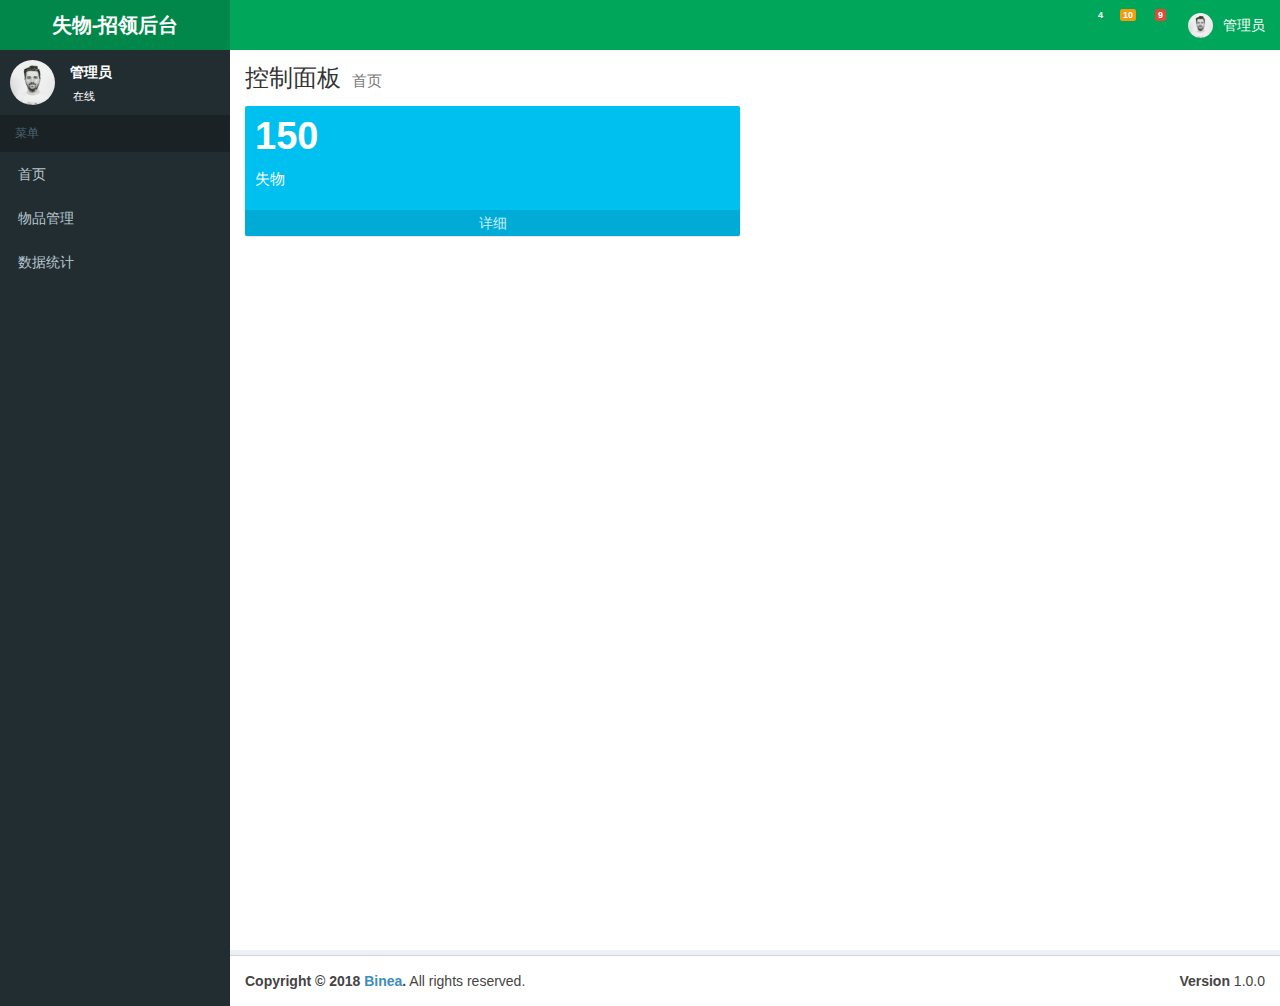
==== commit 49393efe: "20190108完成快速搜索功能" ====
--- a/lost-manager/lost-manager-web/src/main/webapp/admin/index.html
+++ b/lost-manager/lost-manager-web/src/main/webapp/admin/index.html
@@ -310,7 +310,7 @@
                     <li class="header">菜单</li>
                     <li id="admin-index"><a href="index.html"><i class="fa fa-dashboard"></i> <span>首页</span></a></li>
 
-				    <!-- 菜单 -->
+				    <!-- 菜单 
 				    <li class="treeview">
 				        <a href="#">
 				            <i class="fa fa-folder"></i> 
@@ -333,6 +333,7 @@
 				            </li>
 				        </ul>                        
 				    </li>
+				    -->
 				    
 				    <li class="treeview">
 				        <a href="#">
@@ -362,6 +363,7 @@
 				        </ul>                        
 				    </li>
 				    <!-- 菜单 /-->
+				    <li id="admin-index"><a href="#"><i class="fa fa-dashboard"></i> <span>数据统计</span></a></li>
 
                 </ul>
             </section>
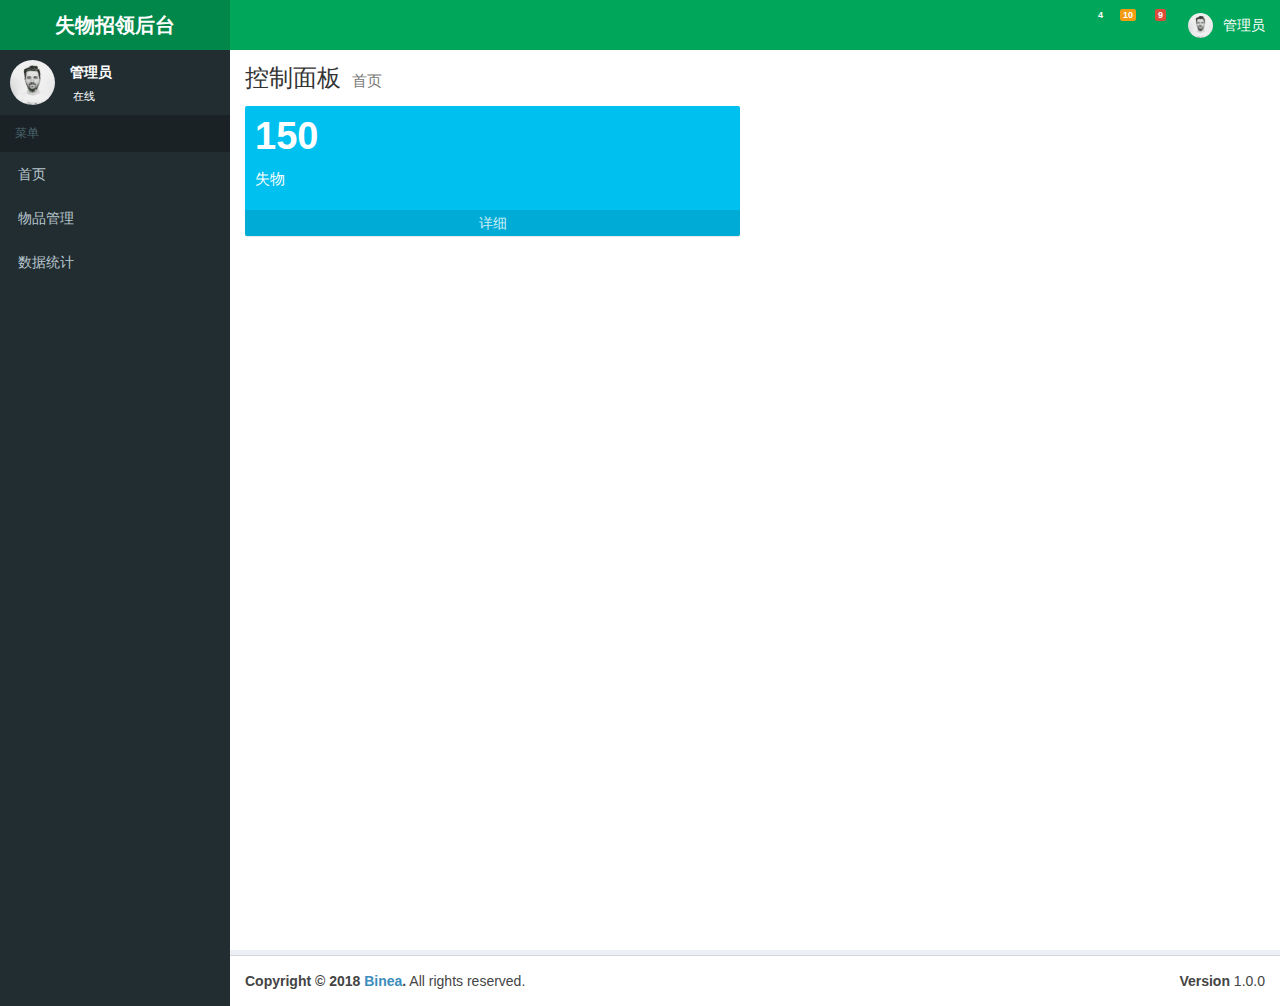
==== commit 859fba41: "20190214完成失物招领后台数据统计" ====
--- a/lost-manager/lost-manager-web/src/main/webapp/admin/index.html
+++ b/lost-manager/lost-manager-web/src/main/webapp/admin/index.html
@@ -44,7 +44,7 @@
                 <!-- mini logo for sidebar mini 50x50 pixels -->
                 <span class="logo-mini"><b>失物招领</b></span>
                 <!-- logo for regular state and mobile devices -->
-                <span class="logo-lg"><b>失物-招领后台</b></span>
+                <span class="logo-lg"><b>失物招领后台</b></span>
             </a>
             <!-- Header Navbar: style can be found in header.less -->
             <nav class="navbar navbar-static-top">
@@ -363,7 +363,7 @@
 				        </ul>                        
 				    </li>
 				    <!-- 菜单 /-->
-				    <li id="admin-index"><a href="#"><i class="fa fa-dashboard"></i> <span>数据统计</span></a></li>
+				    <li id="admin-index"><a href="statistics.html" target="iframe"><i class="fa fa-dashboard"></i> <span>数据统计</span></a></li>
 
                 </ul>
             </section>
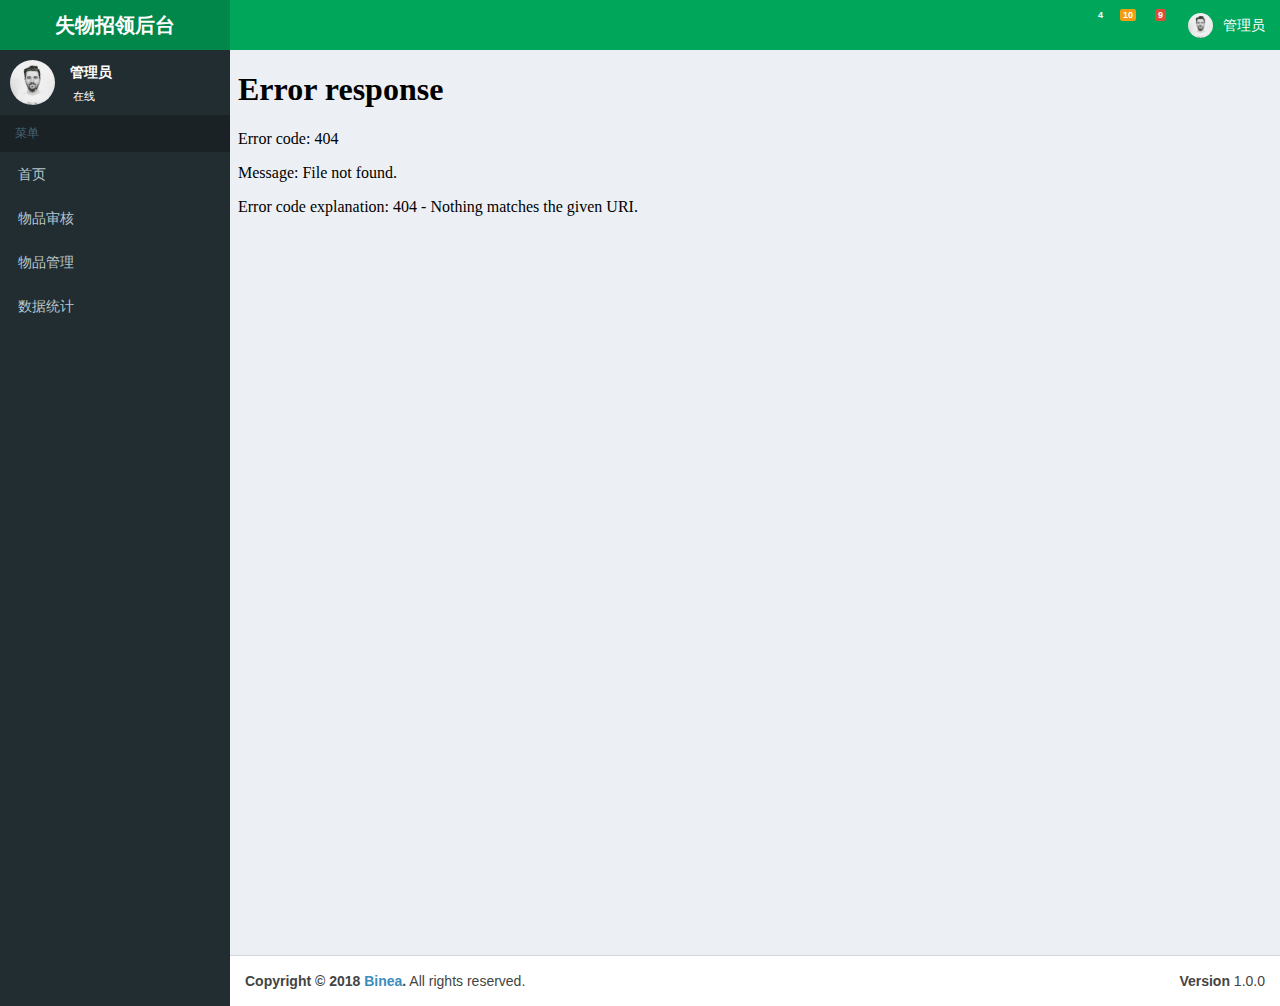
==== commit 1c6d8eb7: "20190228新增数据审核功能" ====
--- a/lost-manager/lost-manager-web/src/main/webapp/admin/index.html
+++ b/lost-manager/lost-manager-web/src/main/webapp/admin/index.html
@@ -272,10 +272,10 @@
                                 <!-- Menu Footer-->
                                 <li class="user-footer">
                                     <div class="pull-left">
-                                        <a href="#" class="btn btn-default btn-flat">修改密码</a>
+                                        <a href="password.html" target="iframe" class="btn btn-default btn-flat">修改密码</a>
                                     </div>
                                     <div class="pull-right">
-                                        <a href="login.html" class="btn btn-default btn-flat">注销</a>
+                                        <a href="/logout" class="btn btn-default btn-flat">注销</a>
                                     </div>
                                 </li>
                             </ul>
@@ -310,11 +310,11 @@
                     <li class="header">菜单</li>
                     <li id="admin-index"><a href="index.html"><i class="fa fa-dashboard"></i> <span>首页</span></a></li>
 
-				    <!-- 菜单 
+				    <!-- 菜单 -->
 				    <li class="treeview">
 				        <a href="#">
 				            <i class="fa fa-folder"></i> 
-				            <span>商家管理</span>
+				            <span>物品审核</span>
 				            <span class="pull-right-container">
 				       			<i class="fa fa-angle-left pull-right"></i>
 				   		 	</span>
@@ -322,18 +322,17 @@
 				        <ul class="treeview-menu">
 				
 				            <li id="admin-login">
-				                <a href="seller_1.html" target="iframe">
-				                    <i class="fa fa-circle-o"></i>商家审核
+				                <a href="lostAudit.html" target="iframe">
+				                    <i class="fa fa-circle-o"></i>寻物审核
 				                </a>
 				            </li>
 							<li id="admin-login">
-				                <a href="seller.html" target="iframe">
-				                    <i class="fa fa-circle-o"></i>商家管理
+				                <a href="foundAudit.html" target="iframe">
+				                    <i class="fa fa-circle-o"></i>招领审核
 				                </a>
 				            </li>
 				        </ul>                        
 				    </li>
-				    -->
 				    
 				    <li class="treeview">
 				        <a href="#">
@@ -352,7 +351,7 @@
 				            </li>
 				            <li id="admin-lost">
 				                <a href="lost.html" target="iframe">
-				                    <i class="fa fa-circle-o"></i>失物管理
+				                    <i class="fa fa-circle-o"></i>寻物管理
 				                </a>
 				            </li>
 							<li id="admin-fount">
@@ -374,7 +373,7 @@
         <!-- 内容区域 -->
         <div class="content-wrapper">
 			<iframe width="100%" id="iframe" name="iframe"	onload="SetIFrameHeight()" 
-					frameborder="0" src="home.html"></iframe>
+					frameborder="0" src="/lost/unaudited.do"></iframe>
  
         </div>
         <!-- 内容区域 /-->
